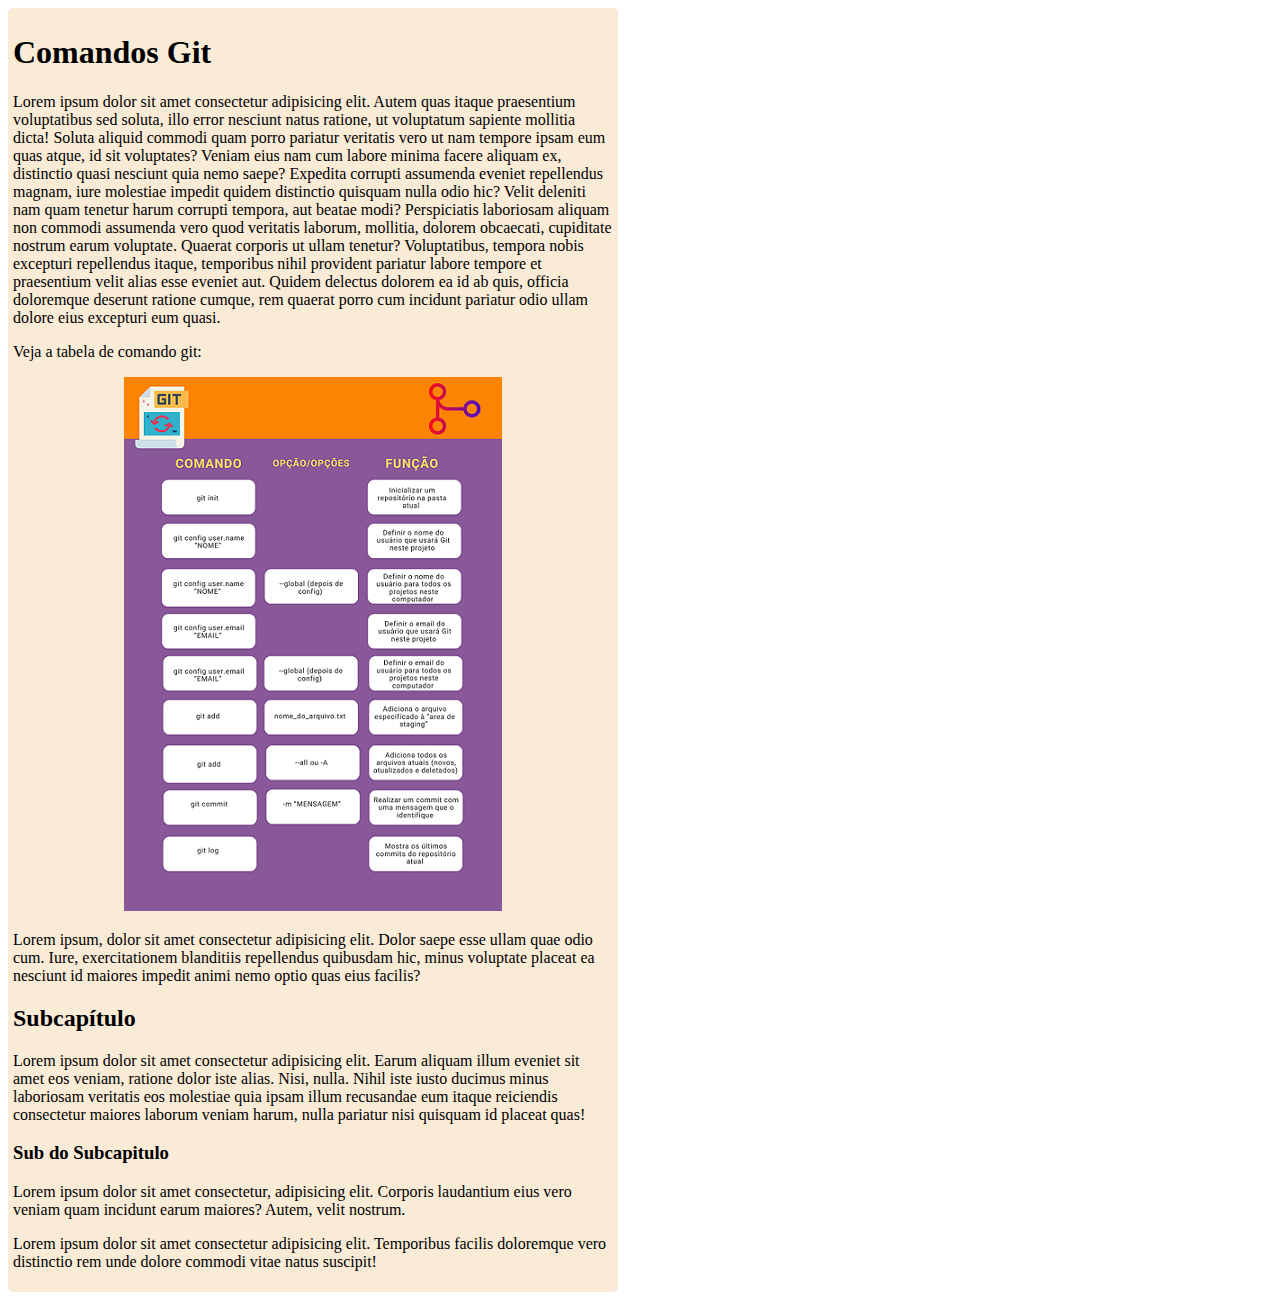
==== index.html @ 821dfcd4 "primeira imagem de comando git" ====
<!DOCTYPE html>
<html lang="en">
<head>
    <meta charset="UTF-8">
    <meta http-equiv="X-UA-Compatible" content="IE=edge">
    <meta name="viewport" content="width=device-width, initial-scale=1.0">
    <title>Teste</title>
    <link rel="stylesheet" href="style.css">
</head>
<body>
    <main>
        <h1>Comandos Git</h1>
        <p>Lorem ipsum dolor sit amet consectetur adipisicing elit. Autem quas itaque praesentium voluptatibus sed soluta, illo error nesciunt natus ratione, ut voluptatum sapiente mollitia dicta! Soluta aliquid commodi quam porro pariatur veritatis vero ut nam tempore ipsam eum quas atque, id sit voluptates? Veniam eius nam cum labore minima facere aliquam ex, distinctio quasi nesciunt quia nemo saepe? Expedita corrupti assumenda eveniet repellendus magnam, iure molestiae impedit quidem distinctio quisquam nulla odio hic? Velit deleniti nam quam tenetur harum corrupti tempora, aut beatae modi? Perspiciatis laboriosam aliquam non commodi assumenda vero quod veritatis laborum, mollitia, dolorem obcaecati, cupiditate nostrum earum voluptate. Quaerat corporis ut ullam tenetur? Voluptatibus, tempora nobis excepturi repellendus itaque, temporibus nihil provident pariatur labore tempore et praesentium velit alias esse eveniet aut. Quidem delectus dolorem ea id ab quis, officia doloremque deserunt ratione cumque, rem quaerat porro cum incidunt pariatur odio ullam dolore eius excepturi eum quasi.</p>
        <p>Veja a tabela de comando git:</p>
        <p class="centraliza"><img src="comandos git 1.png" alt="tabela com comandos git"></p>
        <p>Lorem ipsum, dolor sit amet consectetur adipisicing elit. Dolor saepe esse ullam quae odio cum. Iure, exercitationem blanditiis repellendus quibusdam hic, minus voluptate placeat ea nesciunt id maiores impedit animi nemo optio quas eius facilis?</p>
        <h2>Subcapítulo</h2>
        <p>Lorem ipsum dolor sit amet consectetur adipisicing elit. Earum aliquam illum eveniet sit amet eos veniam, ratione dolor iste alias. Nisi, nulla. Nihil iste iusto ducimus minus laboriosam veritatis eos molestiae quia ipsam illum recusandae eum itaque reiciendis consectetur maiores laborum veniam harum, nulla pariatur nisi quisquam id placeat quas!</p>
        <h3>Sub do Subcapitulo</h3>
        <p>Lorem ipsum dolor sit amet consectetur, adipisicing elit. Corporis laudantium eius vero veniam quam incidunt earum maiores? Autem, velit nostrum.</p>
        <p>Lorem ipsum dolor sit amet consectetur adipisicing elit. Temporibus facilis doloremque vero distinctio rem unde dolore commodi vitae natus suscipit!</p>
        </body>
    </main>
</html>
---- style.css ----
@charset "UTF-8";

main {
    background-color: antiquewhite;
    width: 600px;
    padding: 5px;
    border-radius: 5px;
}

.centraliza {
    text-align: center;
}
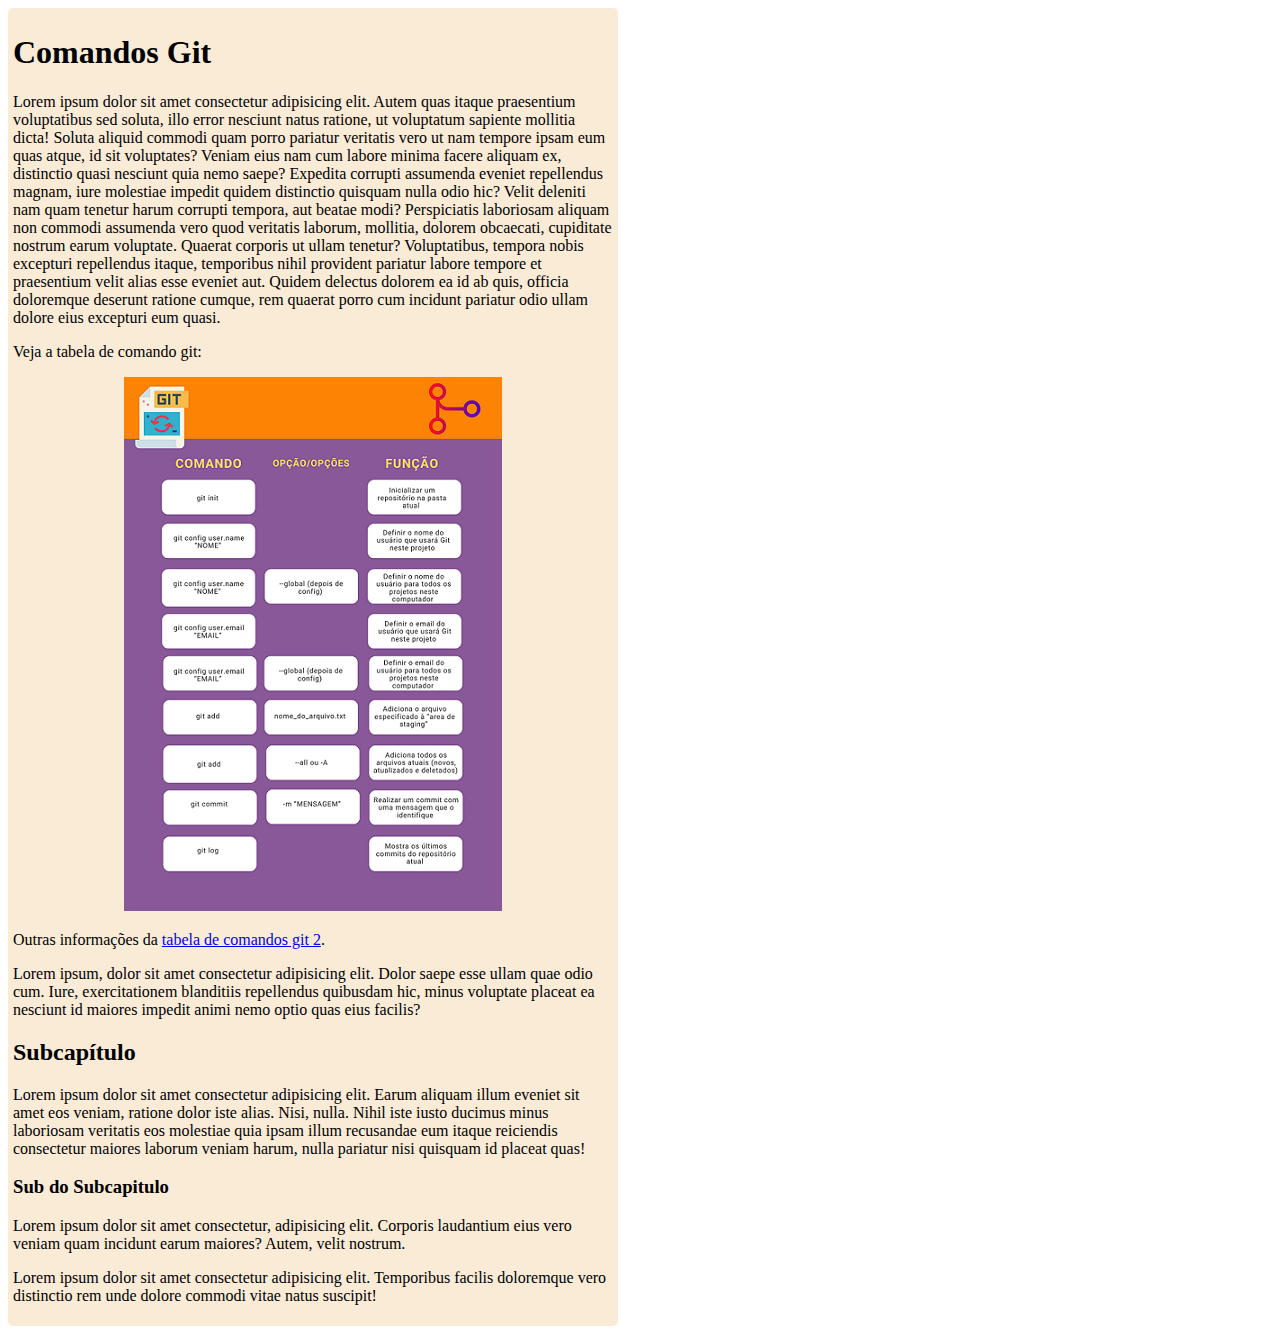
==== commit c937fcc9: "segunda commit para inserir segunda tabela" ====
--- a/index.html
+++ b/index.html
@@ -13,6 +13,7 @@
         <p>Lorem ipsum dolor sit amet consectetur adipisicing elit. Autem quas itaque praesentium voluptatibus sed soluta, illo error nesciunt natus ratione, ut voluptatum sapiente mollitia dicta! Soluta aliquid commodi quam porro pariatur veritatis vero ut nam tempore ipsam eum quas atque, id sit voluptates? Veniam eius nam cum labore minima facere aliquam ex, distinctio quasi nesciunt quia nemo saepe? Expedita corrupti assumenda eveniet repellendus magnam, iure molestiae impedit quidem distinctio quisquam nulla odio hic? Velit deleniti nam quam tenetur harum corrupti tempora, aut beatae modi? Perspiciatis laboriosam aliquam non commodi assumenda vero quod veritatis laborum, mollitia, dolorem obcaecati, cupiditate nostrum earum voluptate. Quaerat corporis ut ullam tenetur? Voluptatibus, tempora nobis excepturi repellendus itaque, temporibus nihil provident pariatur labore tempore et praesentium velit alias esse eveniet aut. Quidem delectus dolorem ea id ab quis, officia doloremque deserunt ratione cumque, rem quaerat porro cum incidunt pariatur odio ullam dolore eius excepturi eum quasi.</p>
         <p>Veja a tabela de comando git:</p>
         <p class="centraliza"><img src="comandos git 1.png" alt="tabela com comandos git"></p>
+        <p>Outras informações da <a href="#" target="_self" rel="next">tabela de comandos git 2</a>.</p>
         <p>Lorem ipsum, dolor sit amet consectetur adipisicing elit. Dolor saepe esse ullam quae odio cum. Iure, exercitationem blanditiis repellendus quibusdam hic, minus voluptate placeat ea nesciunt id maiores impedit animi nemo optio quas eius facilis?</p>
         <h2>Subcapítulo</h2>
         <p>Lorem ipsum dolor sit amet consectetur adipisicing elit. Earum aliquam illum eveniet sit amet eos veniam, ratione dolor iste alias. Nisi, nulla. Nihil iste iusto ducimus minus laboriosam veritatis eos molestiae quia ipsam illum recusandae eum itaque reiciendis consectetur maiores laborum veniam harum, nulla pariatur nisi quisquam id placeat quas!</p>
